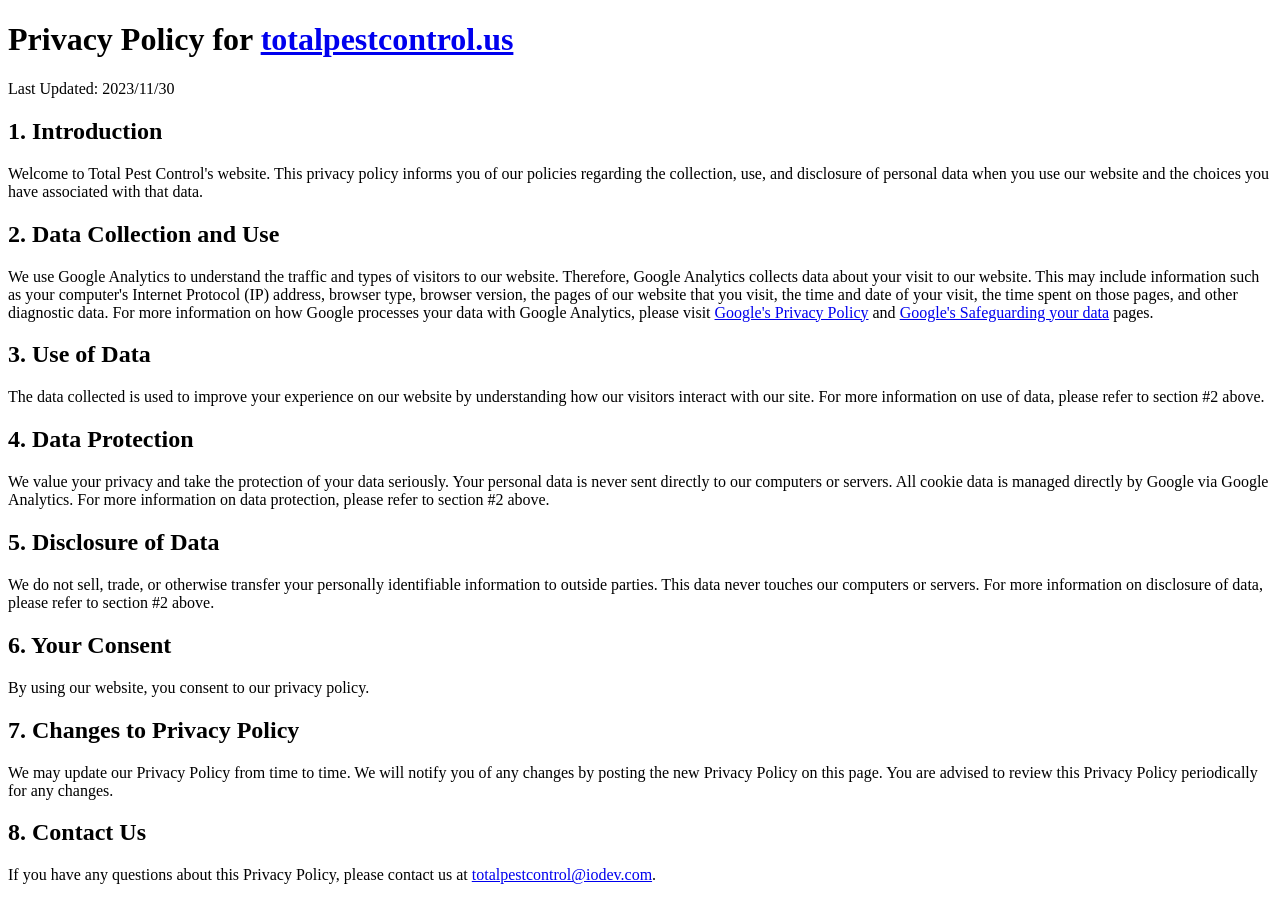
==== privacy.html @ b3fdc623 "initial commit" ====
<!DOCTYPE html>
<html>
<head>
    <title>Privacy Policy</title>
    <link rel="icon" type="image/png" href="/favicon.png" />
<meta name="theme-color" content="#000000">

<!-- Google tag (gtag.js) -->
<script async src="https://www.googletagmanager.com/gtag/js?id=G-S5EX3Q5KPL"></script>
<script>
  window.dataLayer = window.dataLayer || [];
  function gtag(){dataLayer.push(arguments);}
  gtag('js', new Date());

  gtag('config', 'G-S5EX3Q5KPL');
</script>
</head>
<body>

    <div class="container">
        <h1>Privacy Policy for <a href="/">totalpestcontrol.us</a></h1>

        <p>Last Updated: 2023/11/30</p>

        <h2>1. Introduction</h2>
        <p>Welcome to Total Pest Control's website. This privacy policy informs you of our policies regarding the collection, use, and disclosure of personal data when you use our website and the choices you have associated with that data.</p>

        <h2>2. Data Collection and Use</h2>
        <p>We use Google Analytics to understand the traffic and types of visitors to our website. Therefore, Google Analytics collects data about your visit to our website. This may include information such as your computer's Internet Protocol (IP) address, browser type, browser version, the pages of our website that you visit, the time and date of your visit, the time spent on those pages, and other diagnostic data. For more information on how Google processes your data with Google Analytics, please visit <a href="https://policies.google.com/technologies/partner-sites" target="_blank">Google's Privacy Policy</a> and <a href="https://support.google.com/analytics/answer/6004245?sjid=17151587277042617696-NC" target="_blank">Google's Safeguarding your data</a> pages.</p>

        <h2>3. Use of Data</h2>
        <p>The data collected is used to improve your experience on our website by understanding how our visitors interact with our site. For more information on use of data, please refer to section #2 above.</p>

        <h2>4. Data Protection</h2>
        <p>We value your privacy and take the protection of your data seriously. Your personal data is never sent directly to our computers or servers. All cookie data is managed directly by Google via Google Analytics. For more information on data protection, please refer to section #2 above.</p>

        <h2>5. Disclosure of Data</h2>
        <p>We do not sell, trade, or otherwise transfer your personally identifiable information to outside parties. This data never touches our computers or servers. For more information on disclosure of data, please refer to section #2 above.</p>

        <h2>6. Your Consent</h2>
        <p>By using our website, you consent to our privacy policy.</p>

        <h2>7. Changes to Privacy Policy</h2>
        <p>We may update our Privacy Policy from time to time. We will notify you of any changes by posting the new Privacy Policy on this page. You are advised to review this Privacy Policy periodically for any changes.</p>

        <h2>8. Contact Us</h2>
        <p>If you have any questions about this Privacy Policy, please contact us at <a href="mailto:totalpestcontrol@iodev.com">totalpestcontrol@iodev.com</a>.</p>
    </div>

</body>
</html>
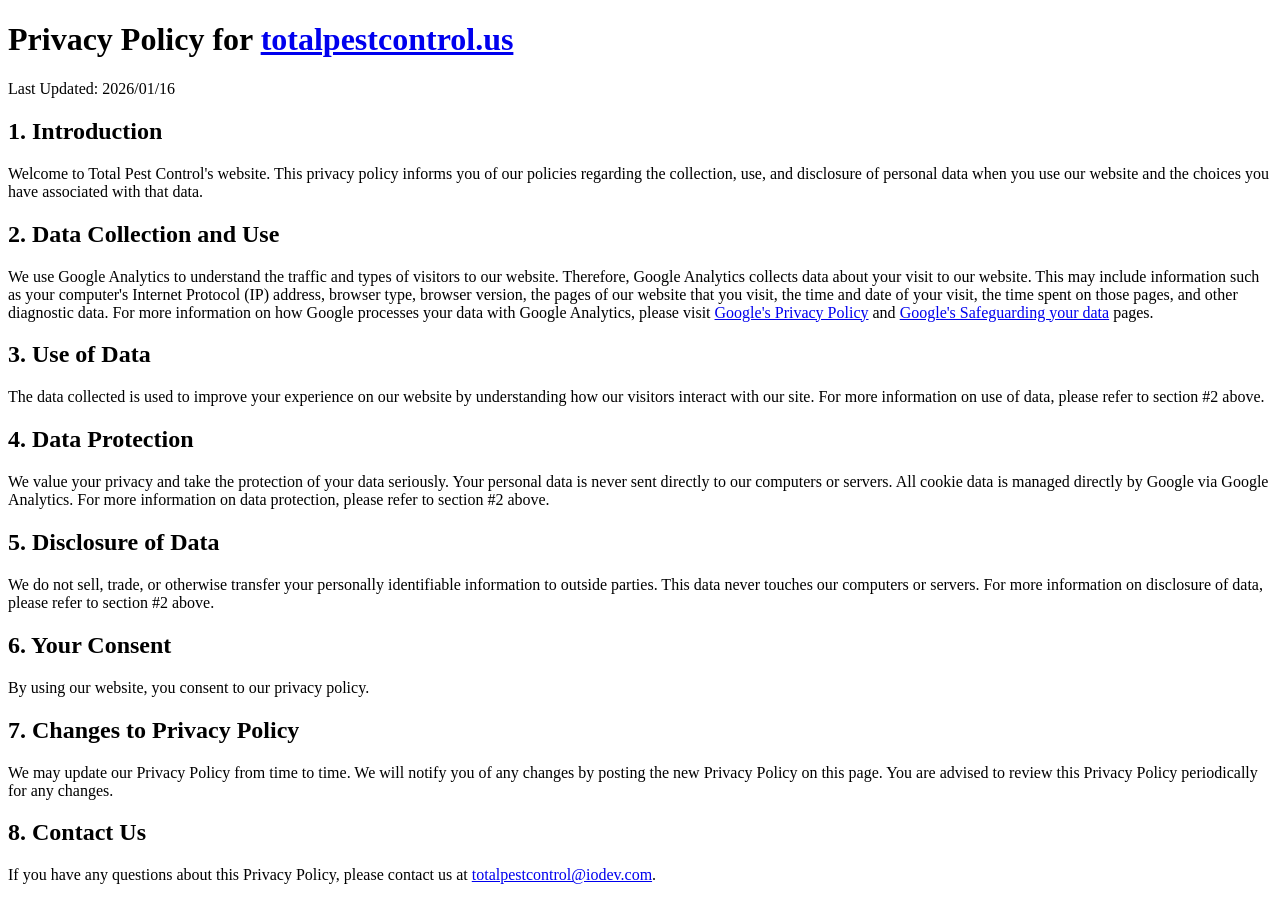
==== commit 88d45970: "privacy policy update" ====
--- a/privacy.html
+++ b/privacy.html
@@ -21,7 +21,7 @@
     <div class="container">
         <h1>Privacy Policy for <a href="/">totalpestcontrol.us</a></h1>
 
-        <p>Last Updated: 2023/11/30</p>
+        <p>Last Updated: 2026/01/16</p>
 
         <h2>1. Introduction</h2>
         <p>Welcome to Total Pest Control's website. This privacy policy informs you of our policies regarding the collection, use, and disclosure of personal data when you use our website and the choices you have associated with that data.</p>
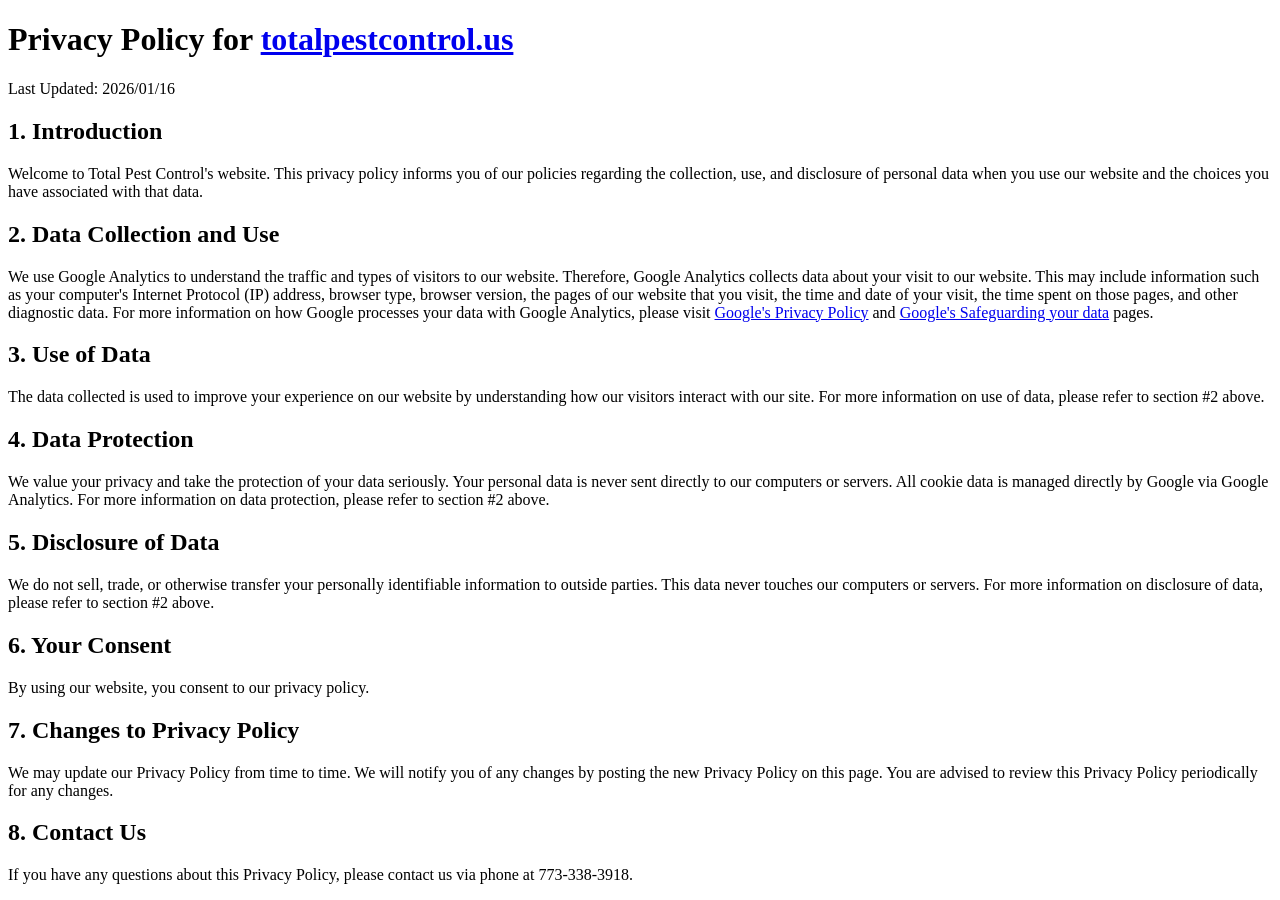
==== commit 129f3325: "update phone" ====
--- a/privacy.html
+++ b/privacy.html
@@ -45,7 +45,7 @@
         <p>We may update our Privacy Policy from time to time. We will notify you of any changes by posting the new Privacy Policy on this page. You are advised to review this Privacy Policy periodically for any changes.</p>
 
         <h2>8. Contact Us</h2>
-        <p>If you have any questions about this Privacy Policy, please contact us at <a href="mailto:totalpestcontrol@iodev.com">totalpestcontrol@iodev.com</a>.</p>
+        <p>If you have any questions about this Privacy Policy, please contact us via phone at 773-338-3918.</p>
     </div>
 
 </body>
